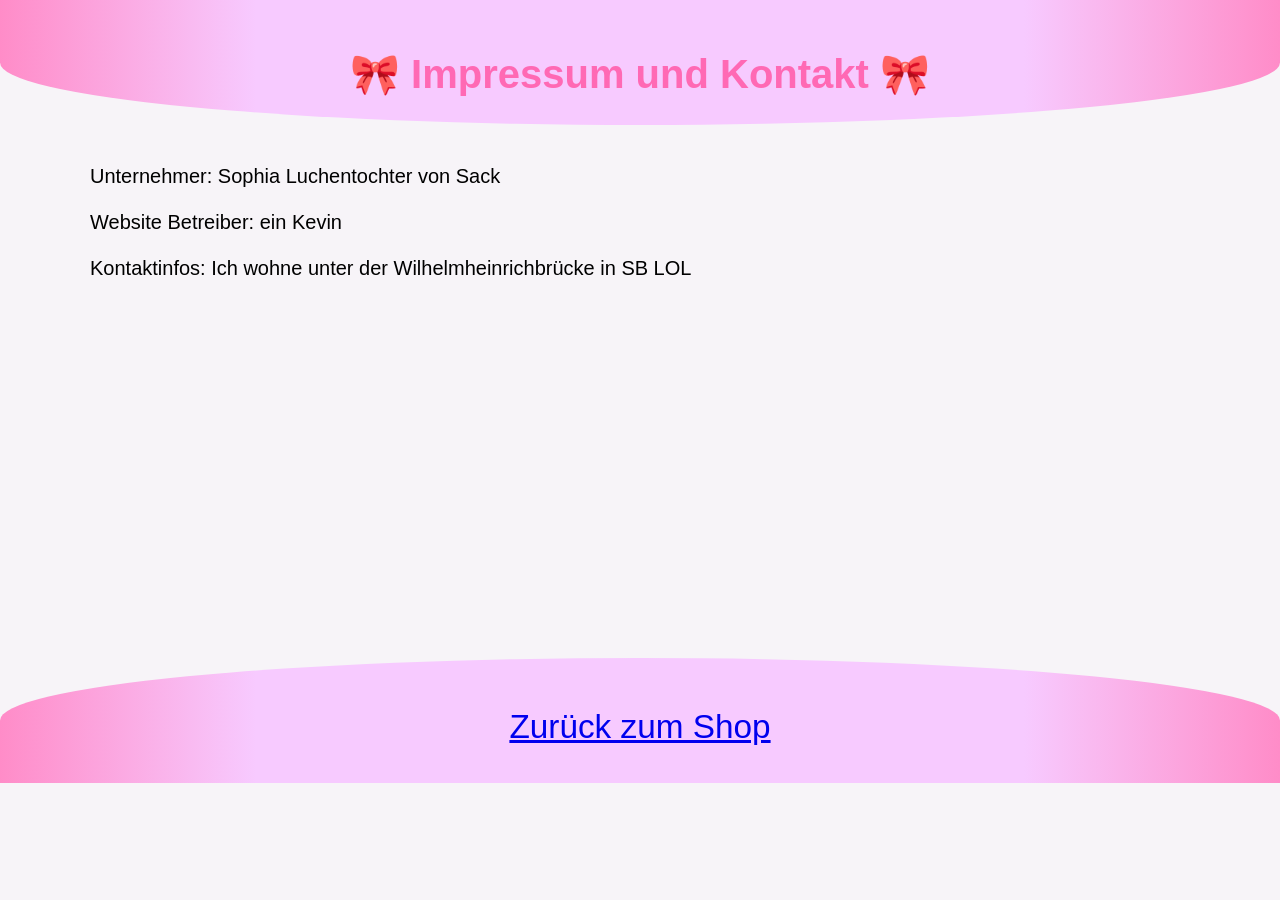
==== html/impressum.html @ 99c85936 "impressum added" ====
<!doctype html>
<html>
    <head>
        <link rel="stylesheet" href="../css/impressum.css">
        <meta name="viewport" content="with=device-width, initial-scale=1.0">
    </head>
    <body>
        <div class="header">
            <div class="title">🎀 Impressum und Kontakt 🎀</div>
        </div>
        <div class="about_me">
            Unternehmer: Sophia Luchentochter von Sack<br><br> 
            Website Betreiber: ein Kevin<br><br>
            Kontaktinfos: Ich wohne unter der Wilhelmheinrichbrücke in SB LOL
        </div>

        <div class="fuss">
            <a href="../index.html">Zurück zum Shop
        </div>
    </body>
</html>
---- css/impressum.css ----
body {
  font-family: Verdana, Geneva, Tahoma, sans-serif, 'Bodoni MT', 'Noto Serif Display', 'URW Palladio L', P052, Sylfaen, serif;
  margin: 0;
  background-color: rgb(247, 244, 248);
}

.header {
    font-weight: bold;
    font-size: 30pt;
    text-align: center;
    background-image: linear-gradient(to right, rgb(255, 140, 200), rgb(247, 202, 255), rgb(247, 202, 255), rgb(247, 202, 255), rgb(247, 202, 255), rgb(255, 140, 200));
    border-radius: 0 0 100% 100%;
    height: 125px;
}

.title {
    padding-top: 4%;
    color: hotpink;
    font-weight: bold;
    font-size: 30pt;
    text-align: center;;
}

.about_me {
    font-size: 15pt;
    padding-left: 10vh;
    padding-right: 15vh;
    padding-top: 40px;
    display: block;
    height: auto;
    margin-bottom: 50px;
}

.fuss {
    margin-top: 42vh;
    font-size: 25pt;
    text-align: center;
    background-image: linear-gradient(to right, rgb(255, 140, 200), rgb(247, 202, 255), rgb(247, 202, 255), rgb(247, 202, 255), rgb(247, 202, 255), rgb(255, 140, 200));
    border-radius: 100% 100% 0 0;
    height: 75px;
    color: hotpink;
    padding-top: 50px;
    bottom: 0px;
}
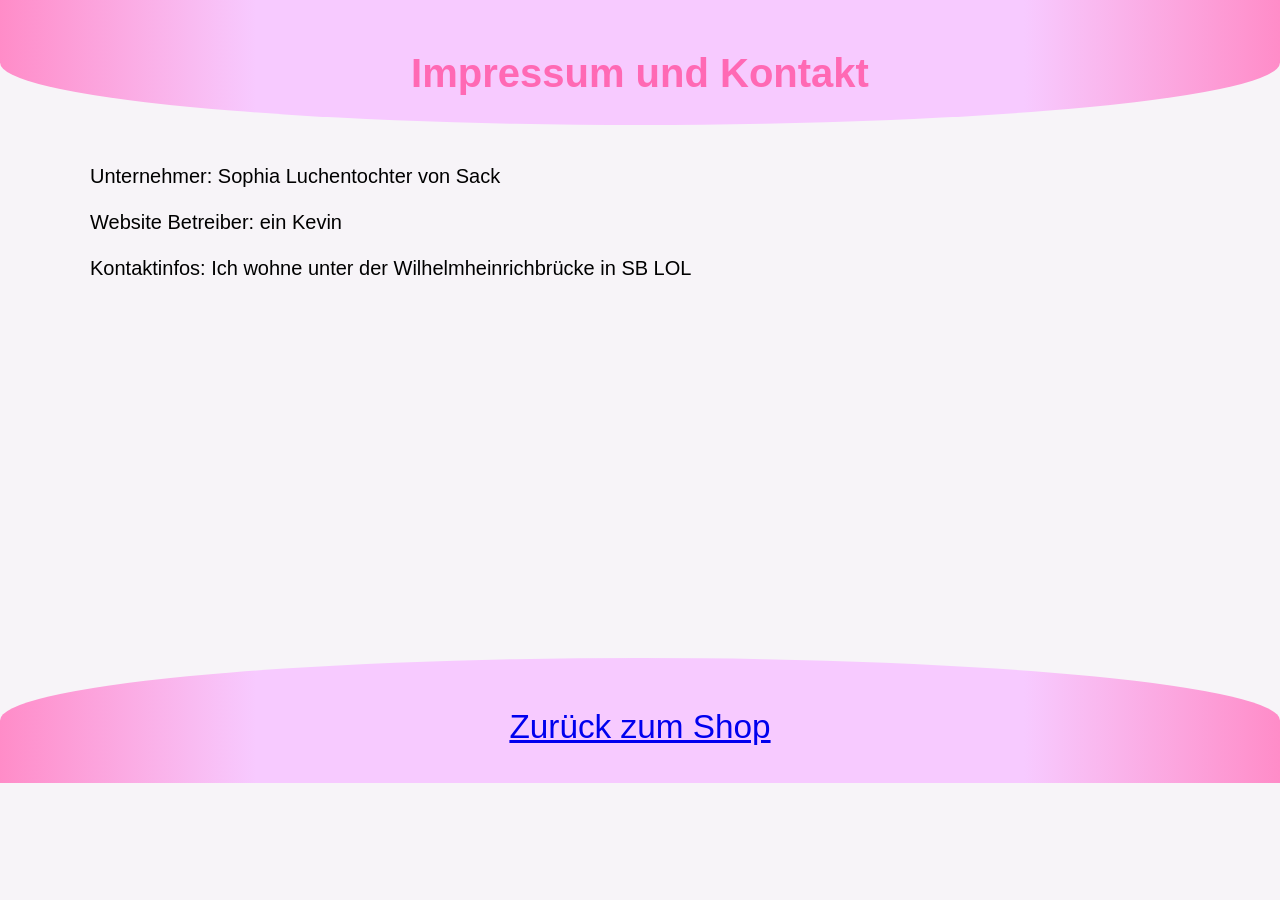
==== commit 7964ba50: "impressum header update" ====
--- a/html/impressum.html
+++ b/html/impressum.html
@@ -6,7 +6,7 @@
     </head>
     <body>
         <div class="header">
-            <div class="title">🎀 Impressum und Kontakt 🎀</div>
+            <div class="title">Impressum und Kontakt</div>
         </div>
         <div class="about_me">
             Unternehmer: Sophia Luchentochter von Sack<br><br> 
--- a/css/impressum.css
+++ b/css/impressum.css
@@ -6,7 +6,7 @@
 
 .header {
     font-weight: bold;
-    font-size: 30pt;
+    font-size: 25pt;
     text-align: center;
     background-image: linear-gradient(to right, rgb(255, 140, 200), rgb(247, 202, 255), rgb(247, 202, 255), rgb(247, 202, 255), rgb(247, 202, 255), rgb(255, 140, 200));
     border-radius: 0 0 100% 100%;
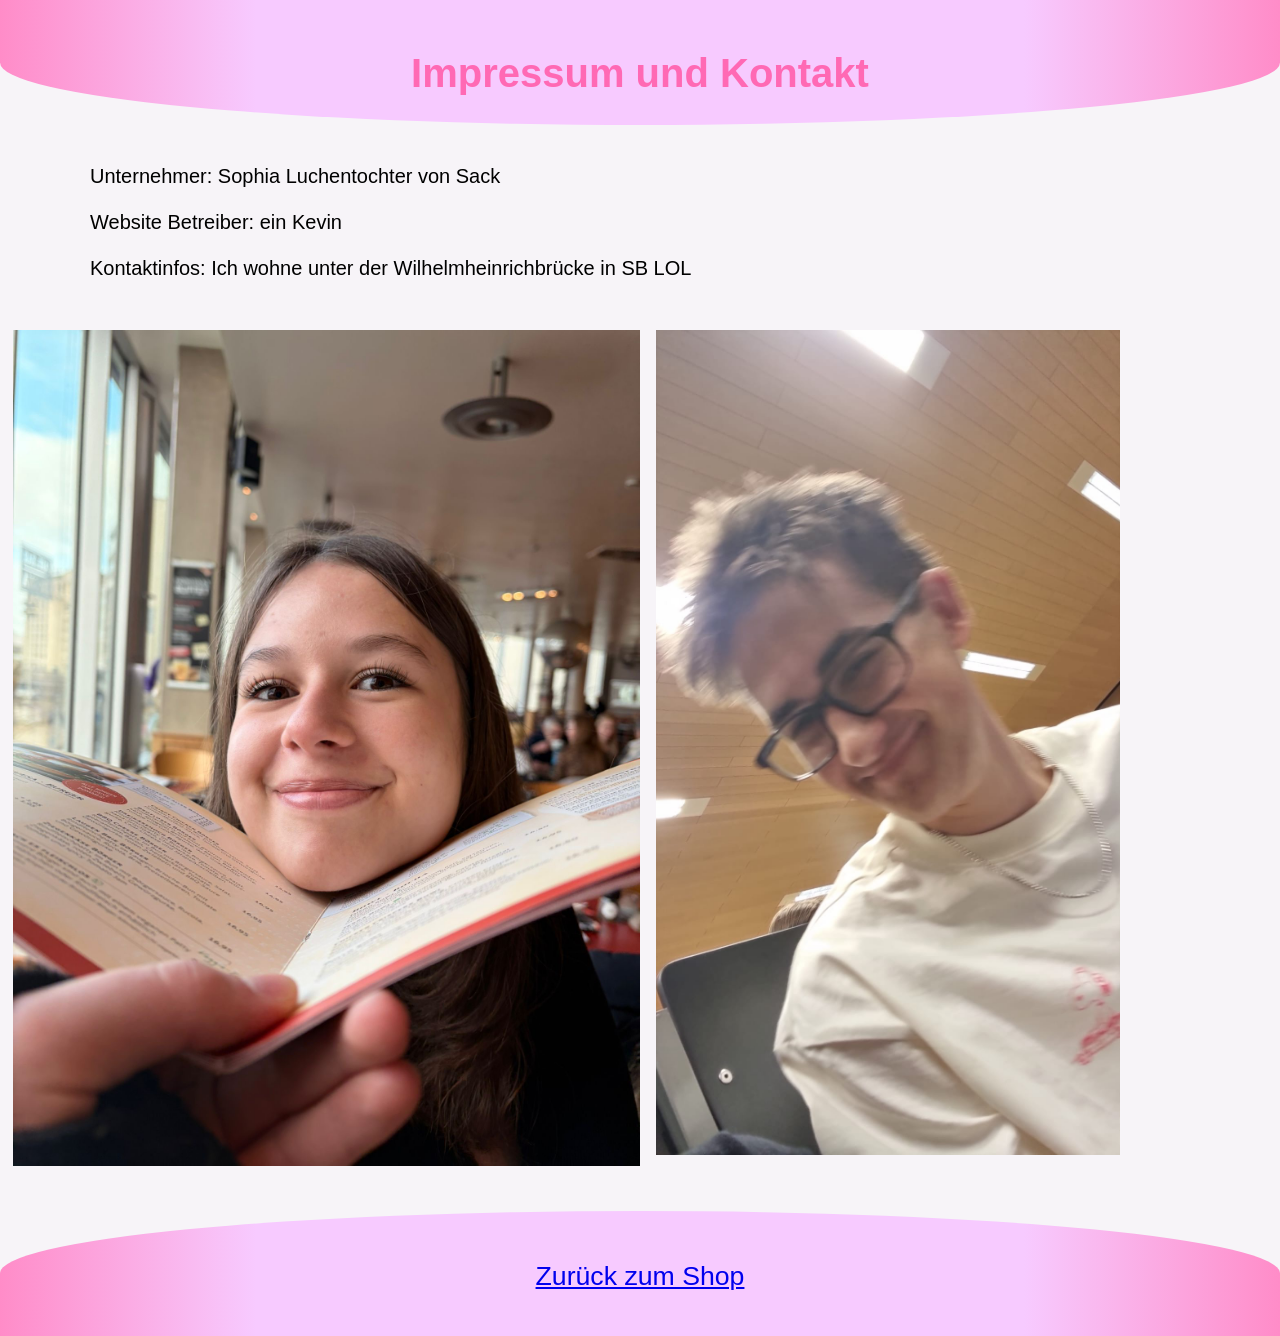
==== commit 22984d66: "impressum pictures" ====
--- a/html/impressum.html
+++ b/html/impressum.html
@@ -13,7 +13,10 @@
             Website Betreiber: ein Kevin<br><br>
             Kontaktinfos: Ich wohne unter der Wilhelmheinrichbrücke in SB LOL
         </div>
-
+        <div class="pictures">
+            <img src="../assets/Soso.JPG" style="width: 50%; height: 50%;">
+            <img src="../assets/Kvn.JPG" style="width: 37%; height: 37%;">
+        </div>
         <div class="fuss">
             <a href="../index.html">Zurück zum Shop
         </div>
--- a/css/impressum.css
+++ b/css/impressum.css
@@ -31,9 +31,17 @@
     margin-bottom: 50px;
 }
 
+.pictures {
+    display: flex;
+    flex-direction: row;
+    gap: 1rem;
+    padding-left: 1%;
+    padding-right: 1%;
+}
+
 .fuss {
-    margin-top: 42vh;
-    font-size: 25pt;
+    margin-top: 5vh;
+    font-size: 20pt;
     text-align: center;
     background-image: linear-gradient(to right, rgb(255, 140, 200), rgb(247, 202, 255), rgb(247, 202, 255), rgb(247, 202, 255), rgb(247, 202, 255), rgb(255, 140, 200));
     border-radius: 100% 100% 0 0;
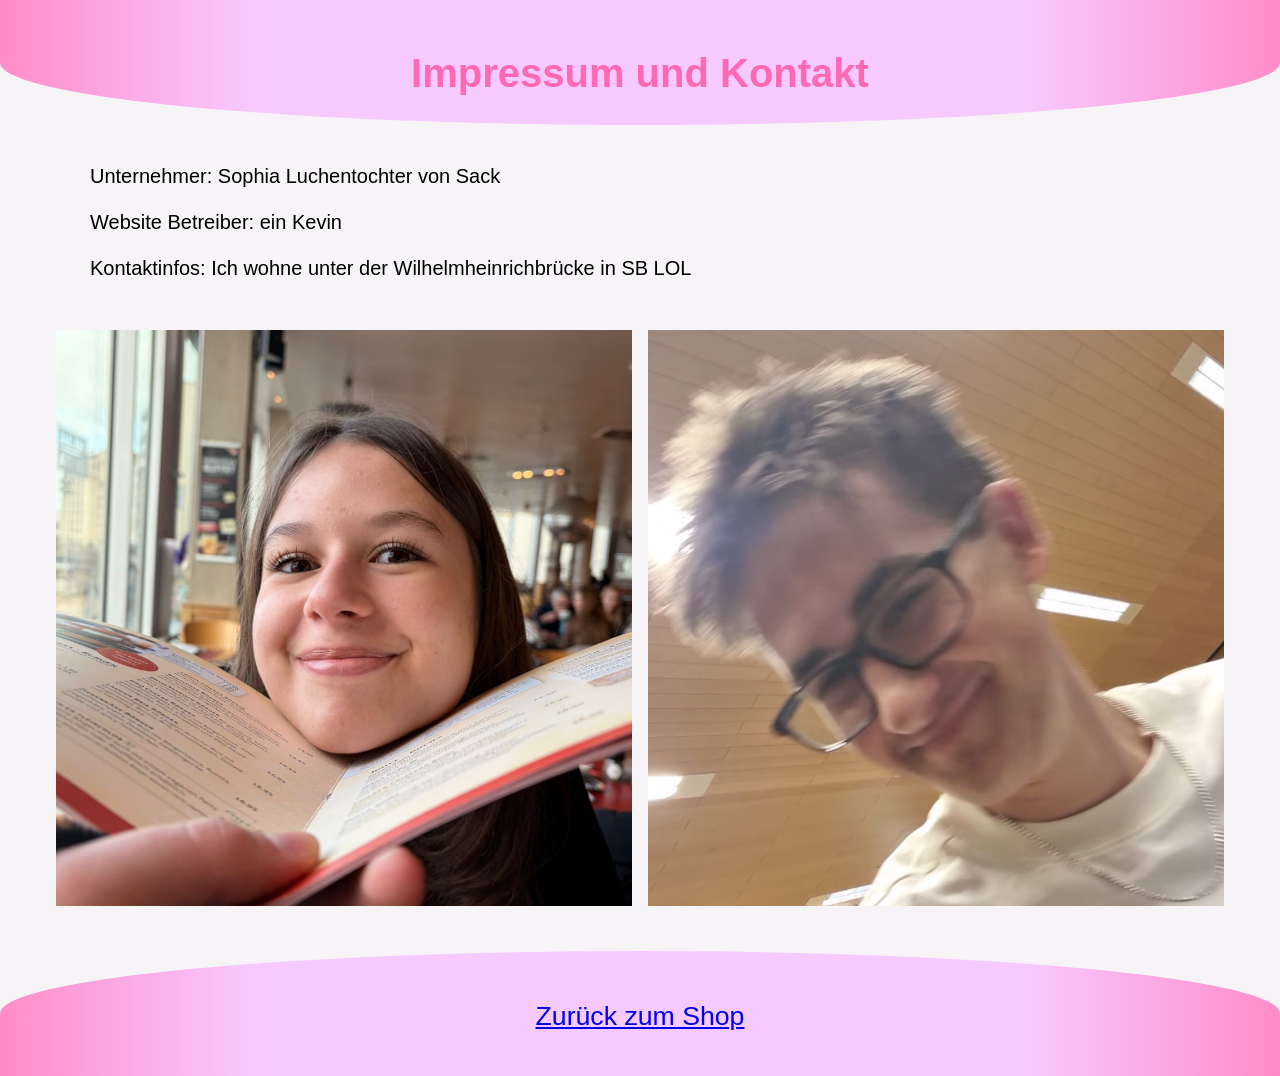
==== commit 5907b9e6: "better pictures" ====
--- a/html/impressum.html
+++ b/html/impressum.html
@@ -14,8 +14,8 @@
             Kontaktinfos: Ich wohne unter der Wilhelmheinrichbrücke in SB LOL
         </div>
         <div class="pictures">
-            <img src="../assets/Soso.JPG" style="width: 50%; height: 50%;">
-            <img src="../assets/Kvn.JPG" style="width: 37%; height: 37%;">
+            <img src="../assets/SosoSq.png" style="width: 45%; height: 45%;">
+            <img src="../assets/KvnSq.png" style="width: 45%; height: 45%;">
         </div>
         <div class="fuss">
             <a href="../index.html">Zurück zum Shop
--- a/css/impressum.css
+++ b/css/impressum.css
@@ -34,9 +34,8 @@
 .pictures {
     display: flex;
     flex-direction: row;
+    justify-content: center;
     gap: 1rem;
-    padding-left: 1%;
-    padding-right: 1%;
 }
 
 .fuss {
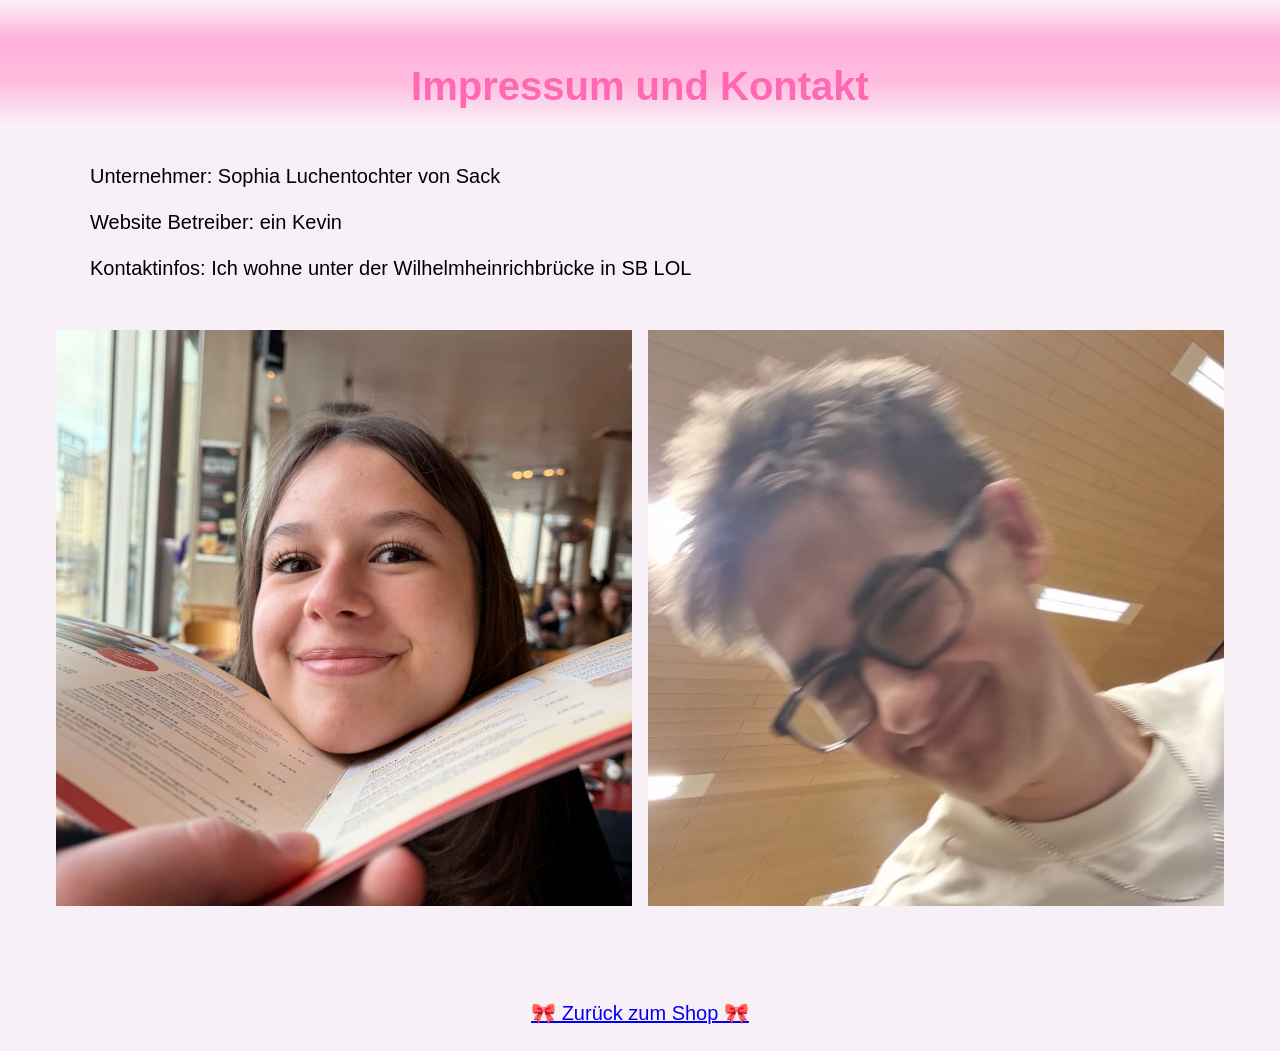
==== commit 89afd37e: "shit is starting to get good" ====
--- a/html/impressum.html
+++ b/html/impressum.html
@@ -18,7 +18,7 @@
             <img src="../assets/KvnSq.png" style="width: 45%; height: 45%;">
         </div>
         <div class="fuss">
-            <a href="../index.html">Zurück zum Shop
+            <a href="../index.html">🎀 Zurück zum Shop 🎀
         </div>
     </body>
 </html>
--- a/css/impressum.css
+++ b/css/impressum.css
@@ -1,24 +1,28 @@
 body {
   font-family: Verdana, Geneva, Tahoma, sans-serif, 'Bodoni MT', 'Noto Serif Display', 'URW Palladio L', P052, Sylfaen, serif;
   margin: 0;
-  background-color: rgb(247, 244, 248);
+  background-color: rgb(248, 240, 247);
 }
 
 .header {
     font-weight: bold;
     font-size: 25pt;
     text-align: center;
-    background-image: linear-gradient(to right, rgb(255, 140, 200), rgb(247, 202, 255), rgb(247, 202, 255), rgb(247, 202, 255), rgb(247, 202, 255), rgb(255, 140, 200));
-    border-radius: 0 0 100% 100%;
+    background: rgb(255, 175, 216);
+    display: flex;
+    justify-content: center;
     height: 125px;
+    background-image: linear-gradient(rgb(248, 240, 247), rgb(255, 175, 216),rgb(255, 190, 224), rgb(248, 240, 247));
 }
 
 .title {
-    padding-top: 4%;
+    padding-top: 5%;
     color: hotpink;
     font-weight: bold;
     font-size: 30pt;
-    text-align: center;;
+    text-align: center;
+    width: 700px;
+    height: 300px;
 }
 
 .about_me {
@@ -40,12 +44,9 @@
 
 .fuss {
     margin-top: 5vh;
-    font-size: 20pt;
+    font-size: 15pt;
     text-align: center;
-    background-image: linear-gradient(to right, rgb(255, 140, 200), rgb(247, 202, 255), rgb(247, 202, 255), rgb(247, 202, 255), rgb(247, 202, 255), rgb(255, 140, 200));
-    border-radius: 100% 100% 0 0;
-    height: 75px;
     color: hotpink;
     padding-top: 50px;
-    bottom: 0px;
+    margin-bottom: 2%;
 }
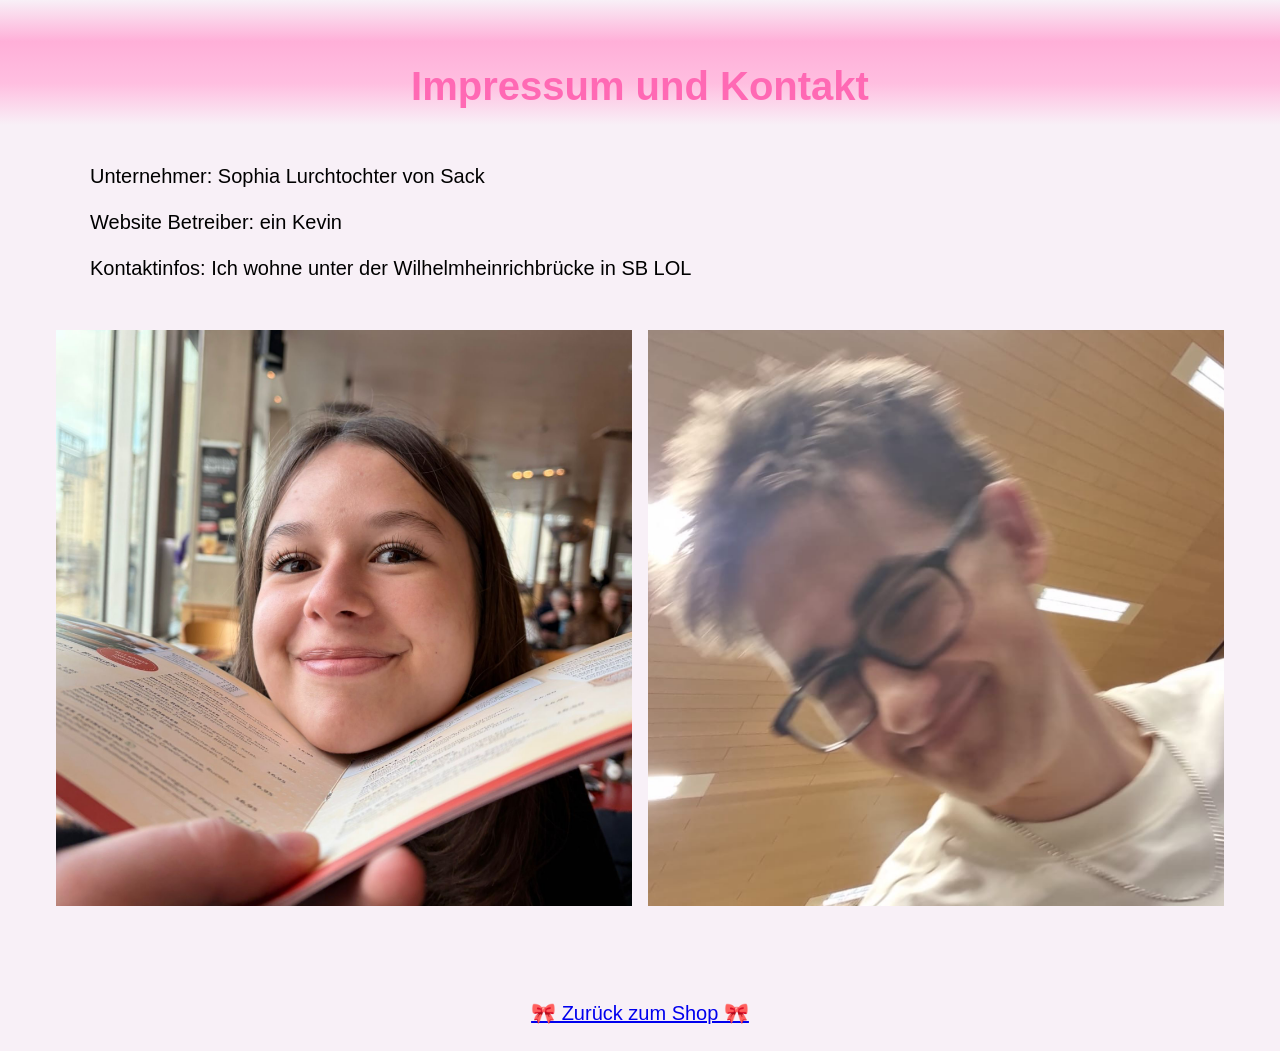
==== commit 88597697: "impressum update, article fix" ====
--- a/html/impressum.html
+++ b/html/impressum.html
@@ -9,7 +9,7 @@
             <div class="title">Impressum und Kontakt</div>
         </div>
         <div class="about_me">
-            Unternehmer: Sophia Luchentochter von Sack<br><br> 
+            Unternehmer: Sophia Lurchtochter von Sack<br><br> 
             Website Betreiber: ein Kevin<br><br>
             Kontaktinfos: Ich wohne unter der Wilhelmheinrichbrücke in SB LOL
         </div>
